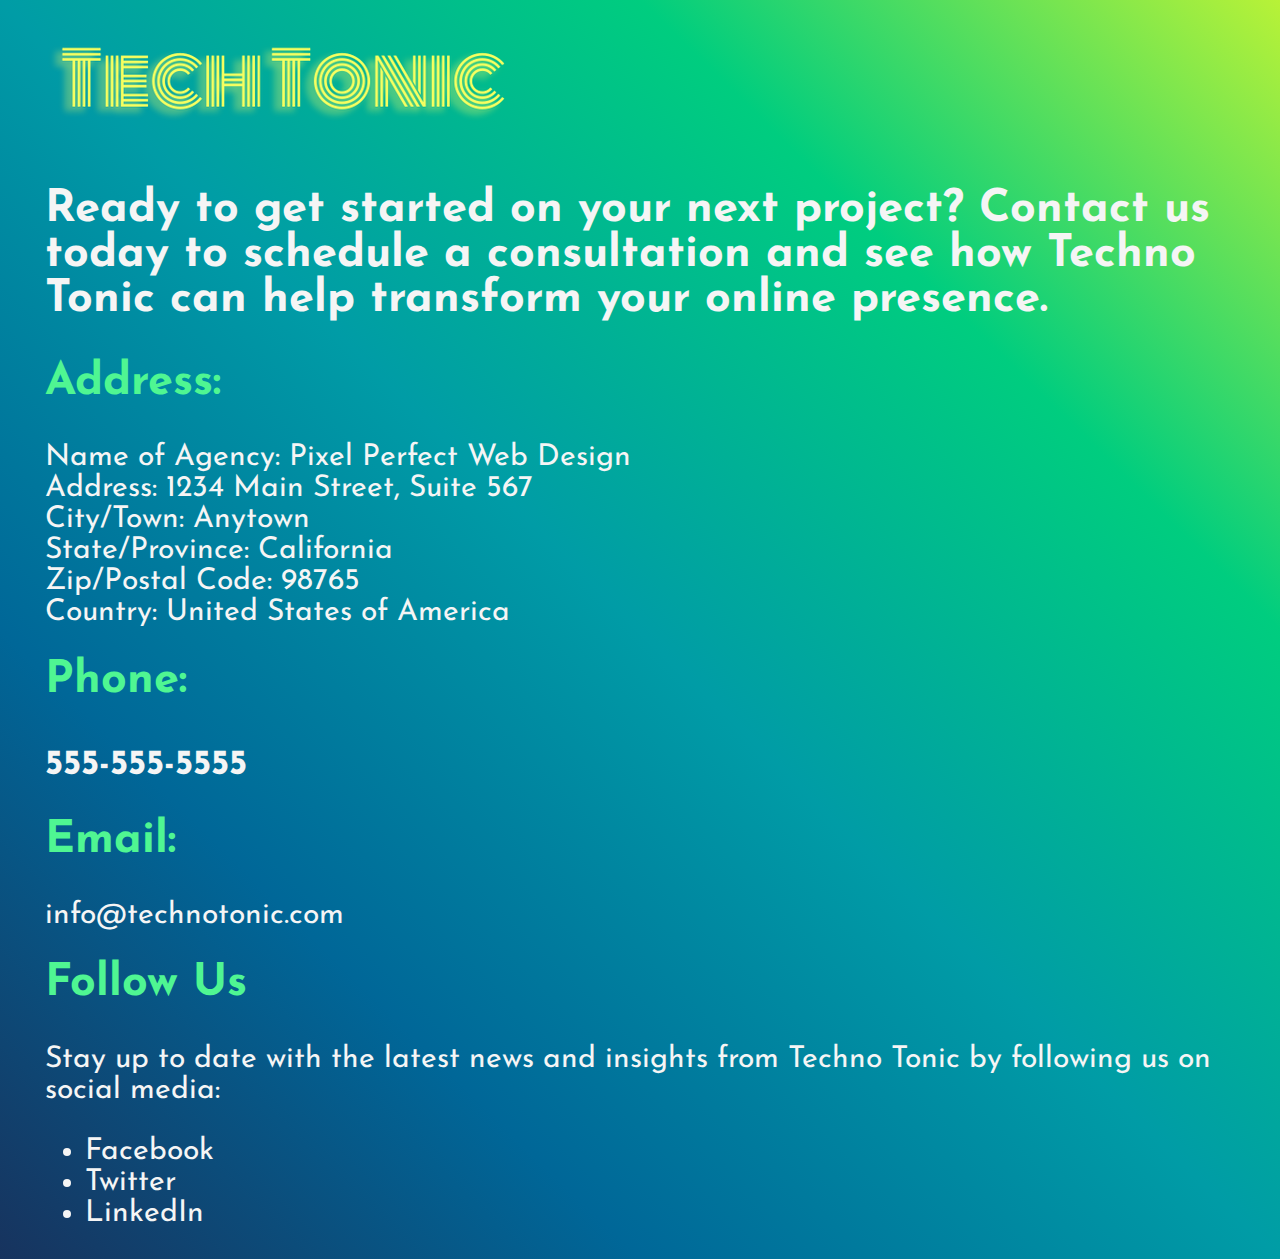
==== Contact us.html @ 1f22663d "Add files via upload" ====
<!DOCTYPE html>
<html lang="en">
<head>
    <meta charset="UTF-8">
    <meta name="viewport" content="width=device-width, initial-scale=1.0">
    <link rel="stylesheet" href="./st.css">
    <link rel="preconnect" href="https://fonts.googleapis.com">
<link rel="preconnect" href="https://fonts.gstatic.com" crossorigin>
<link href="https://fonts.googleapis.com/css2?family=Josefin+Sans&display=swap" rel="stylesheet">
    <title>Contact Details</title>
</head>
<body>
    <div class="sub">
        <img class="logo" src="./assets/tech2.png" alt="tech Tonic Logo">
        <div class="desc">
            <h2>Ready to get started on your next project? Contact us today to schedule a consultation and see how Techno Tonic can help transform your online presence.</h2>
        </div>
        <div class="details">
            <h2>Address:</h2>
             <p>
                Name of Agency: Pixel Perfect Web Design <br>
Address: 1234 Main Street, Suite 567 <br>
City/Town: Anytown <br>
State/Province: California <br>
Zip/Postal Code: 98765 <br>
Country: United States of America 
             </p>
             <h2>Phone:<h2>
           <p><h3>555-555-5555 </h3></p> 
            <h2>Email:</h2>
            <p>info@technotonic.com</p>
            <h2>Follow Us</h2>
            <p>
            Stay up to date with the latest news and insights from Techno Tonic by following us on social media:</p>
            <ul>
           <li> Facebook</li>
           <li> Twitter</li>
           <li> LinkedIn</li>
        </ul>
            
            
            
            
        </div>
    </div>
</body>
</html>
---- st.css ----
body{
    background-image: linear-gradient(to right top, #17335e, #006798, #009ca6, #00cd7f, #b8f237);
    margin: 30px 30px 0px 30px;
    display: flex;
    flex-direction: column;
    min-height: 95vh;}
.details h2
{
    color: rgb(79, 246, 146);
    font-family: 'Josefin Sans', sans-serif;
    font-size: 45px;
    margin-top: 10px;}
.details,.sub{
    color: whitesmoke;
    font-size: 30px;
    font-family: 'Josefin Sans', sans-serif;
}
.details,.desc{
    padding-left: 15px;
}
@media (max-width:680px) {
    .logo
    {
      width: 100%;
    } 
    .desc,h2{
        font-size: 25px;
        text-align: start;
    }
    p,h3,ul{
        font-size: 20px;
        text-align:start;
    }

    }
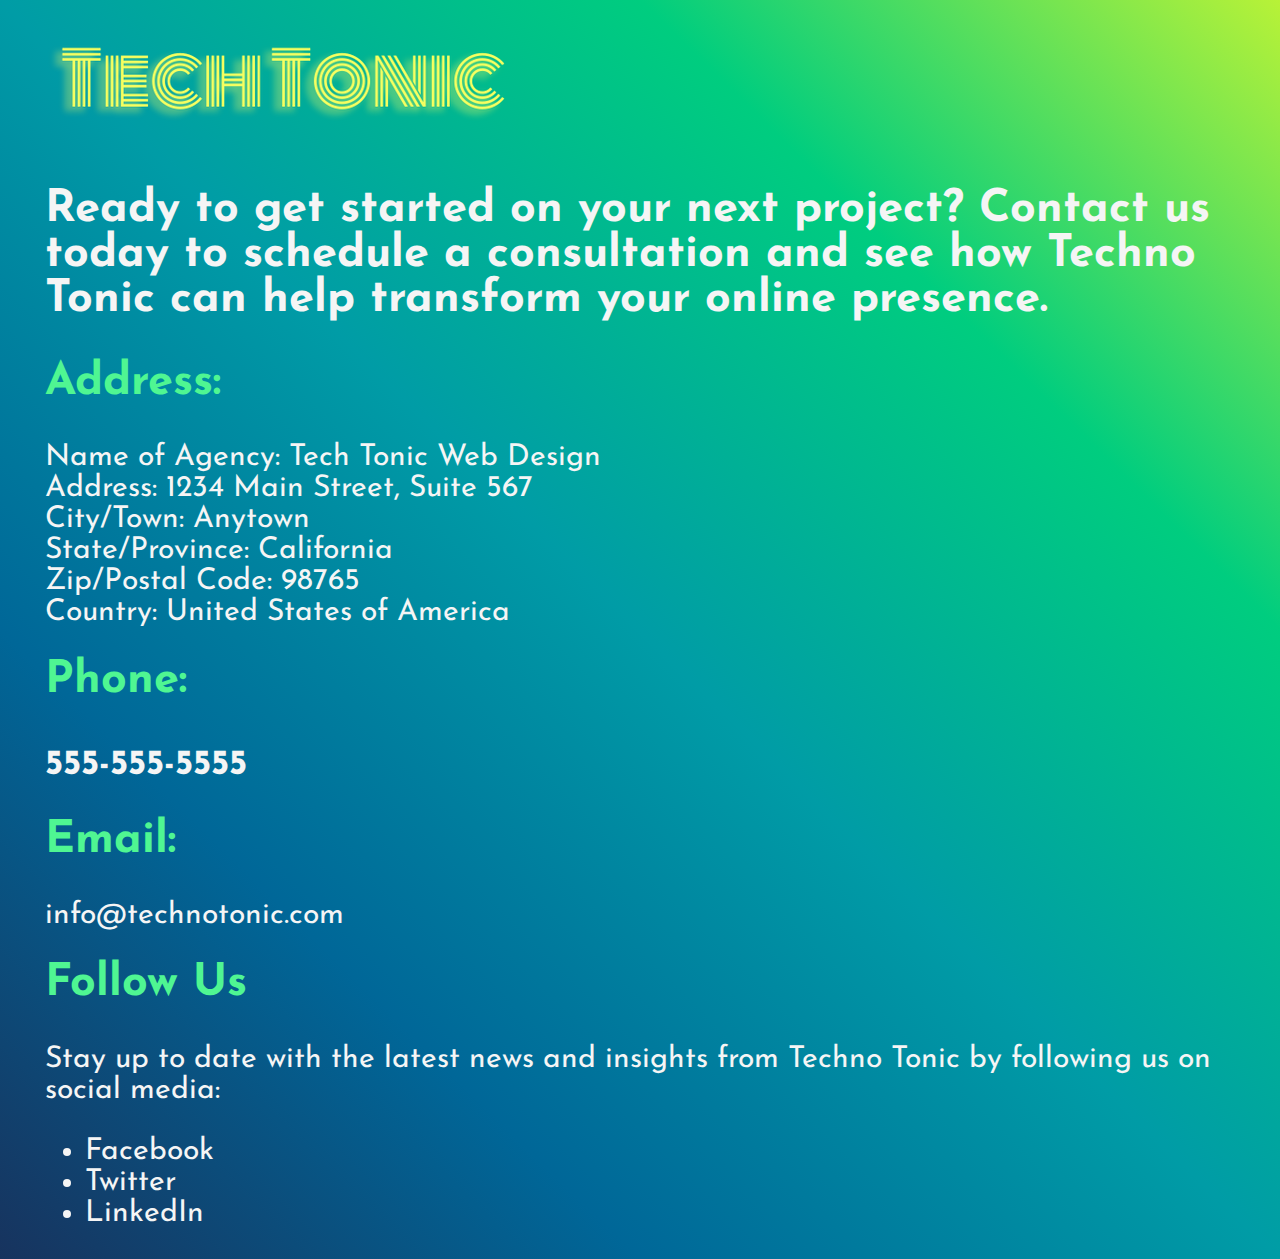
==== commit 0b272f22: "bugfix" ====
--- a/Contact us.html
+++ b/Contact us.html
@@ -18,7 +18,7 @@
         <div class="details">
             <h2>Address:</h2>
              <p>
-                Name of Agency: Pixel Perfect Web Design <br>
+                Name of Agency: Tech Tonic Web Design <br>
 Address: 1234 Main Street, Suite 567 <br>
 City/Town: Anytown <br>
 State/Province: California <br>
@@ -44,4 +44,4 @@
         </div>
     </div>
 </body>
-</html>+</html>
